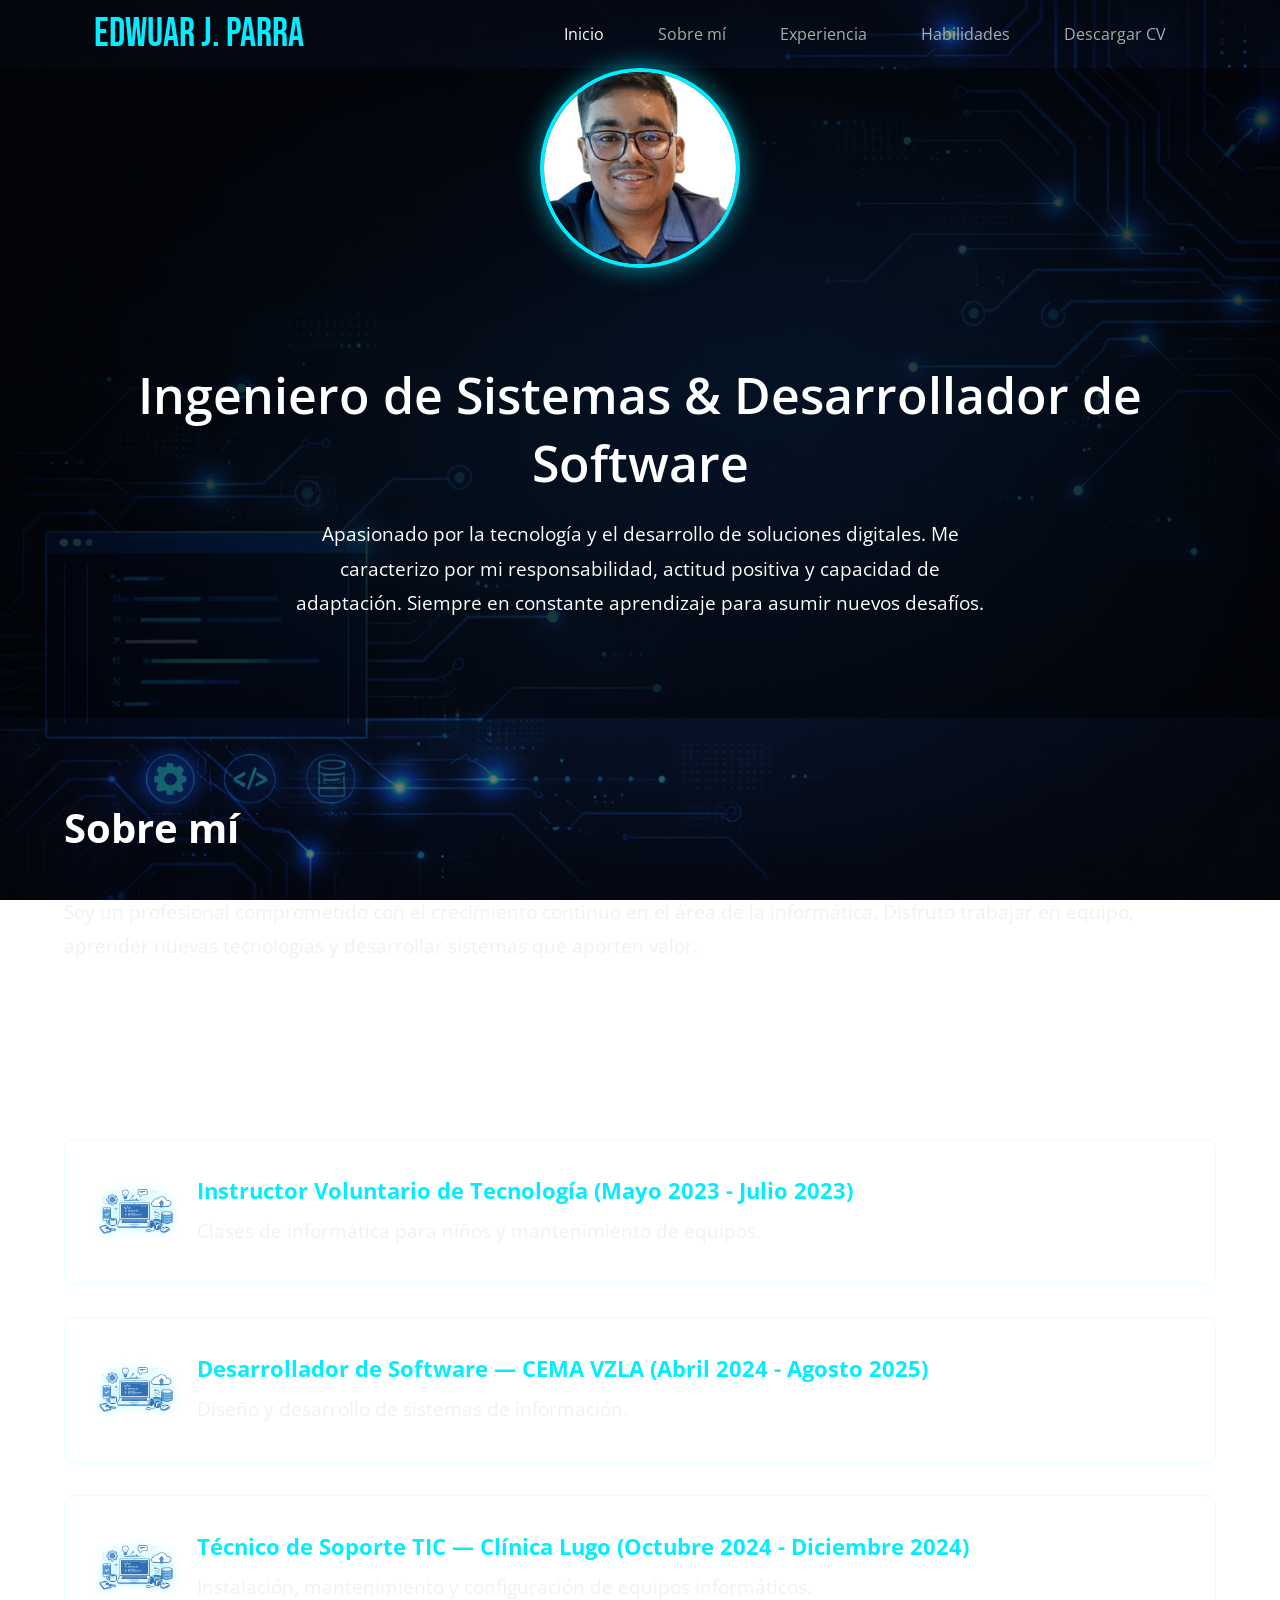
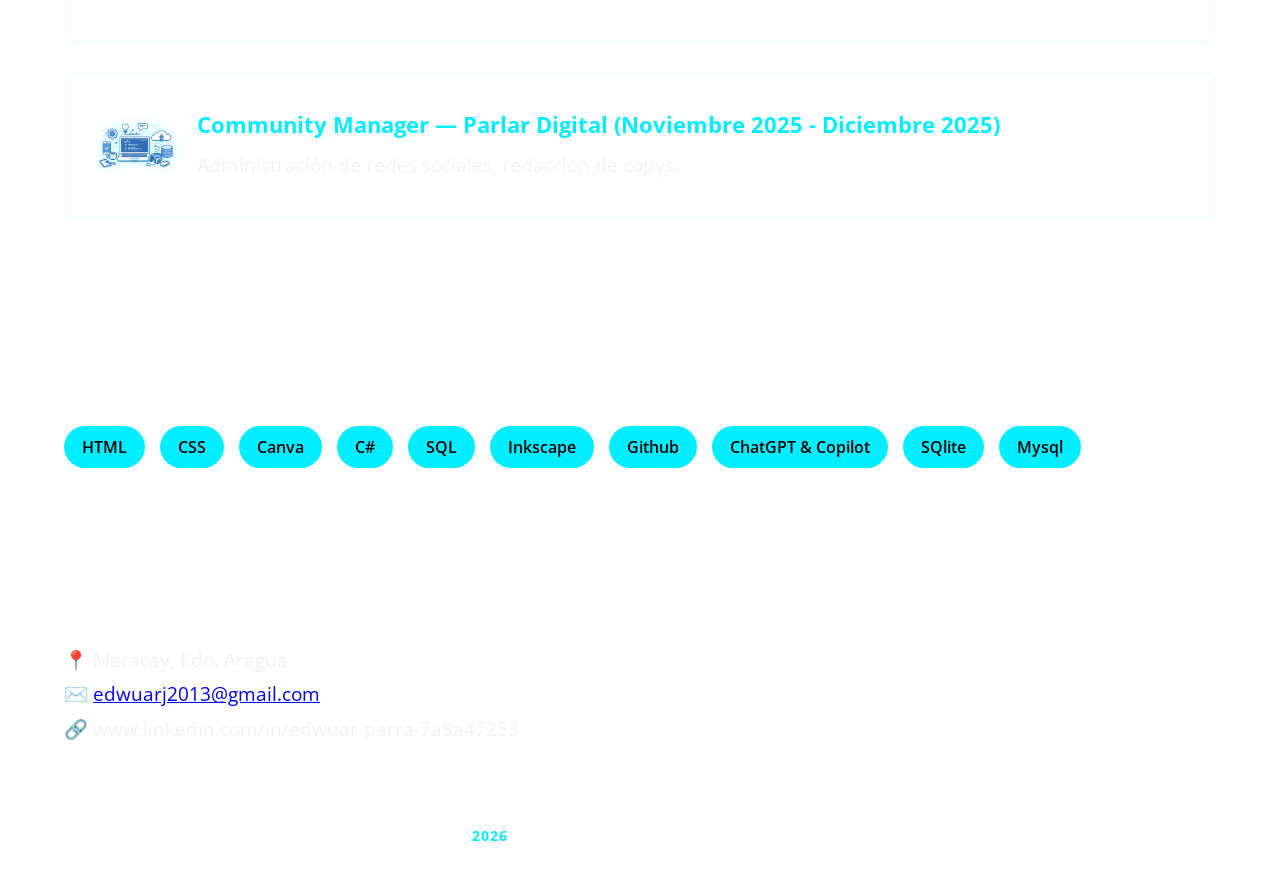
==== index.html @ 91e7e3d0 "Actualizacion del portafolio 26-2-2026" ====
<!DOCTYPE html>
<html lang="es">
<head>
	<meta charset="UTF-8">
	<meta name="viewport" content="width=device-width, initial-scale=1.0">
	<title>Portafolio | Edwuar J. Parra</title>

	<link rel="stylesheet" href="css/estilos.css">
	<link href="https://fonts.googleapis.com/css2?family=Bebas+Neue&family=Open+Sans:wght@400;600&display=swap" rel="stylesheet"> 
    <style>
        /* --- ESTILOS ADICIONALES PARA LAS TARJETAS --- */
        .card {
            display: flex; /* Alinea logo y texto en fila */
            align-items: center; /* Centra verticalmente */
            gap: 20px; /* Espacio entre el logo y el texto */
            background: rgba(255, 255, 255, 0.05); /* Un toque de fondo para visibilidad */
            padding: 2em;
            border-radius: 10px;
            margin-bottom: 2em;
            backdrop-filter: blur(5px);
            transition: transform .3s ease;
        }

        .card-logo {
            width: 80px; /* Ajusta el tamaño según necesites */
            height: 80px;
            object-fit: contain;
            flex-shrink: 0; /* Evita que el logo se encoja */
        }

        .card-contenido {
            flex: 1; /* El texto ocupa el resto del espacio */
        }

        /* Ajuste para móviles */
        @media screen and (max-width: 600px) {
            .card {
                flex-direction: column;
                text-align: center;
            }
        }
    </style>
</head>
<body>

	<header>
		<div class="contenedor">
			<h2 class="logotipo">Edwuar J. Parra</h2>

			<nav>
				<a href="#inicio" class="activo">Inicio</a>
				<a href="#sobre">Sobre mí</a>
				<a href="#experiencia">Experiencia</a>
				<a href="#habilidades">Habilidades</a>
				<a href="CV/Currículum Edwuar Jose Parra.pdf" download>Descargar CV</a>
			</nav>
		</div>
	</header>

	<main>

		<section id="inicio" class="pelicula-principal">
			<img src="img/Foto.jpg" alt="Foto de perfil">
			<div class="contenedor">
				<h3 class="titulo">Ingeniero de Sistemas & Desarrollador de Software</h3>
				<p class="descripcion">
					Apasionado por la tecnología y el desarrollo de soluciones digitales. 
					Me caracterizo por mi responsabilidad, actitud positiva y capacidad de adaptación. 
					Siempre en constante aprendizaje para asumir nuevos desafíos.
				</p>
			</div>
		</section>

		<section id="sobre" class="contenedor seccion">
			<h2>Sobre mí</h2>
			<p>
				Soy un profesional comprometido con el crecimiento continuo en el área de la informática.
				Disfruto trabajar en equipo, aprender nuevas tecnologías y desarrollar sistemas que aporten valor.
			</p>
		</section>

		<section id="experiencia" class="contenedor seccion">
			<h2>Experiencia Profesional</h2>

			<div class="card">
				<img src="img/Fondo 2.png" alt="Logo" class="card-logo">
				<div class="card-contenido">
					<h4>Instructor Voluntario de Tecnología (Mayo 2023 - Julio 2023)</h4>
					<p>Clases de informática para niños y mantenimiento de equipos.</p>
				</div>
			</div>

			<div class="card">
				<img src="img/Fondo 2.png" alt="Logo" class="card-logo">
				<div class="card-contenido">
					<h4>Desarrollador de Software — CEMA VZLA (Abril 2024 - Agosto 2025)</h4>
					<p>Diseño y desarrollo de sistemas de información.</p>
				</div>
			</div>

			<div class="card">
				<img src="img/Fondo 2.png" alt="Logo" class="card-logo">
				<div class="card-contenido">
					<h4>Técnico de Soporte TIC — Clínica Lugo (Octubre 2024 - Diciembre 2024)</h4>
					<p>Instalación, mantenimiento y configuración de equipos informáticos.</p>
				</div>
			</div>

			<div class="card">
				<img src="img/Fondo 2.png" alt="Logo" class="card-logo">
				<div class="card-contenido">
					<h4>Community Manager — Parlar Digital (Noviembre 2025 - Diciembre 2025)</h4>
					<p>Administración de redes sociales, redaccion de copys.</p>
				</div>
			</div>
		</section>

		<section id="habilidades" class="contenedor seccion">
			<h2>Habilidades</h2>
			<div class="habilidades-grid">
				<span class="badge">HTML</span>
				<span class="badge">CSS</span>
				<span class="badge">Canva</span>
				<span class="badge">C#</span>
				<span class="badge">SQL</span>
				<span class="badge">Inkscape</span>
				<span class="badge">Github</span>
				<span class="badge">ChatGPT & Copilot</span>
				<span class="badge">SQlite</span>
				<span class="badge">Mysql</span>
			</div>
		</section>

		<section id="contacto" class="contenedor seccion">
			<h2>Contacto</h2>
			<p>📍 Maracay, Edo. Aragua</p>
			<p>✉️ <a href="mailto:edwuarj2013@gmail.com">edwuarj2013@gmail.com</a></p>
			<p>🔗 www.linkedin.com/in/edwuar-parra-7a8a47253</p>
		</section>

	</main>

	<footer class="contenedor">
		<p>© <span id="year"></span> Edwuar J. Parra — Ingeniero de Sistemas</p>
	</footer>

	<script>
		document.getElementById('year').textContent = new Date().getFullYear();
	</script>

</body>
</html>
---- css/estilos.css ----
:root {
    --rojo: #00eeff;
    --fondo: #141414;
}

* {
    margin: 0;
    padding: 0;
    box-sizing: border-box;
}

body {
    background: linear-gradient(rgba(0,0,0,0.55), rgba(0,0,0,0.55)),
                url("../img/Fondo.png");
    background-size: cover;
    background-position: center;
    background-attachment: fixed;
    background-repeat: no-repeat;
    font-family: 'Open Sans', sans-serif;
    min-height: 100vh;
}

.contenedor {
    width: 90%;
    margin: auto;
}

/* ---- ----- ----- Header ----- ----- ----- */
header {
    padding: 10px 0;
}

header .contenedor {
    display: flex;
    justify-content: space-between;
    align-items: center;
}

header .logotipo {
    font-family: 'Bebas Neue', cursive;
    font-weight: normal;
    color: var(--rojo);
    font-size: 40px;
    transform: translateX(30px);
}

header nav a {
    color: #AAA;
    text-decoration: none;
    margin-right: 50px;
}

header nav a:hover,
header nav a.activo {
    color: #FFF;
}

/* ---- ----- ----- Pelicula Principal ----- ----- ----- */
.pelicula-principal {
    font-size: 16px;
    min-height: 40.62em;
    color: #fff;
    background: linear-gradient(rgba(0, 0, 0, .50), rgba(0,0,0,.50));
    margin-bottom: 3.12em;
    display: flex;
    justify-content: center;
    align-items: center;
    text-align: center;
    flex-direction: column;
}

.pelicula-principal img {
    width: 200px;
    height: 200px;
    object-fit: cover;
    border-radius: 50%;
    border: 4px solid var(--rojo);
    box-shadow: 0 0 25px rgba(0, 238, 255, 0.6);
    margin-bottom: 20px;
}

.pelicula-principal .titulo {
    font-weight: 600;
    font-size: 3.12em;
    margin-bottom: 0.4em;
}

.pelicula-principal .descripcion {
    max-width: 700px;
    margin: 0 auto 1.25em auto;
    font-size: 1.2em;
    line-height: 1.8em;
}

/* ---- ----- ----- Secciones Generales ----- ----- ----- */
.seccion {
    padding: 2em 0;    /* Antes era 5em. Ahora es más estrecho. */
    margin-bottom: 1em; /* Antes era 3em. Las secciones están más cerca. */
    background: transparent;
    color: #fff;
}

.seccion h2 {
    font-size: 2.5em;
    margin-bottom: 1em;
    color: #ffffff;
}

.seccion p {
    font-size: 1.2em;
    line-height: 1.8em;
    color: #f1f1f1;
}

/* ---- ----- ----- Experiencia (Cards con Logo) ----- ----- ----- */
.card {
    display: flex;
    align-items: center;
    gap: 25px;
    background: rgba(255, 255, 255, 0.03);
    padding: 2em;
    border-radius: 12px;
    margin-bottom: 2em;
    backdrop-filter: blur(8px);
    border: 1px solid rgba(0, 238, 255, 0.1);
    transition: transform 0.3s ease, border-color 0.3s ease;
}

.card:hover {
    transform: translateY(-5px);
    border-color: var(--rojo);
}

.card-logo {
    width: 90px;
    height: 90px;
    object-fit: contain;
    flex-shrink: 0;
    filter: drop-shadow(0 0 5px rgba(0, 238, 255, 0.3));
}

.card-contenido {
    flex: 1;
}

.card-contenido h4 {
    color: var(--rojo);
    margin-bottom: 8px;
    font-size: 1.4em;
}

/* ---- ----- ----- Habilidades ----- ----- ----- */
.habilidades-grid {
    display: flex;
    flex-wrap: wrap;
    gap: 15px;
    margin-top: 1em;
}

.badge {
    background: var(--rojo);
    color: #000;
    padding: 10px 18px;
    border-radius: 25px;
    font-weight: 600;
}

/* ---- ----- ----- Footer ----- ----- ----- */
footer {
    text-align: center;
    margin-top: 100px;
    padding: 30px 0;
    border-top: 1px solid rgba(255, 255, 255, 0.1);
}

footer p {
    color: #ffffff;
    font-size: 0.9em;
    letter-spacing: 1px;
}

footer span {
    color: var(--rojo);
    font-weight: bold;
}

/* ---- ----- ----- Media Queries ----- ----- ----- */
@media screen and (max-width: 800px) {
    header .contenedor {
        flex-direction: column;
        text-align: center;
    }

    header nav a {
        margin: 0 10px;
    }

    .pelicula-principal .titulo {
        font-size: 2em;
    }
}

@media screen and (max-width: 600px) {
    .card {
        flex-direction: column;
        text-align: center;
        gap: 15px;
    }

    .card-logo {
        width: 70px;
        height: 70px;
    }
}
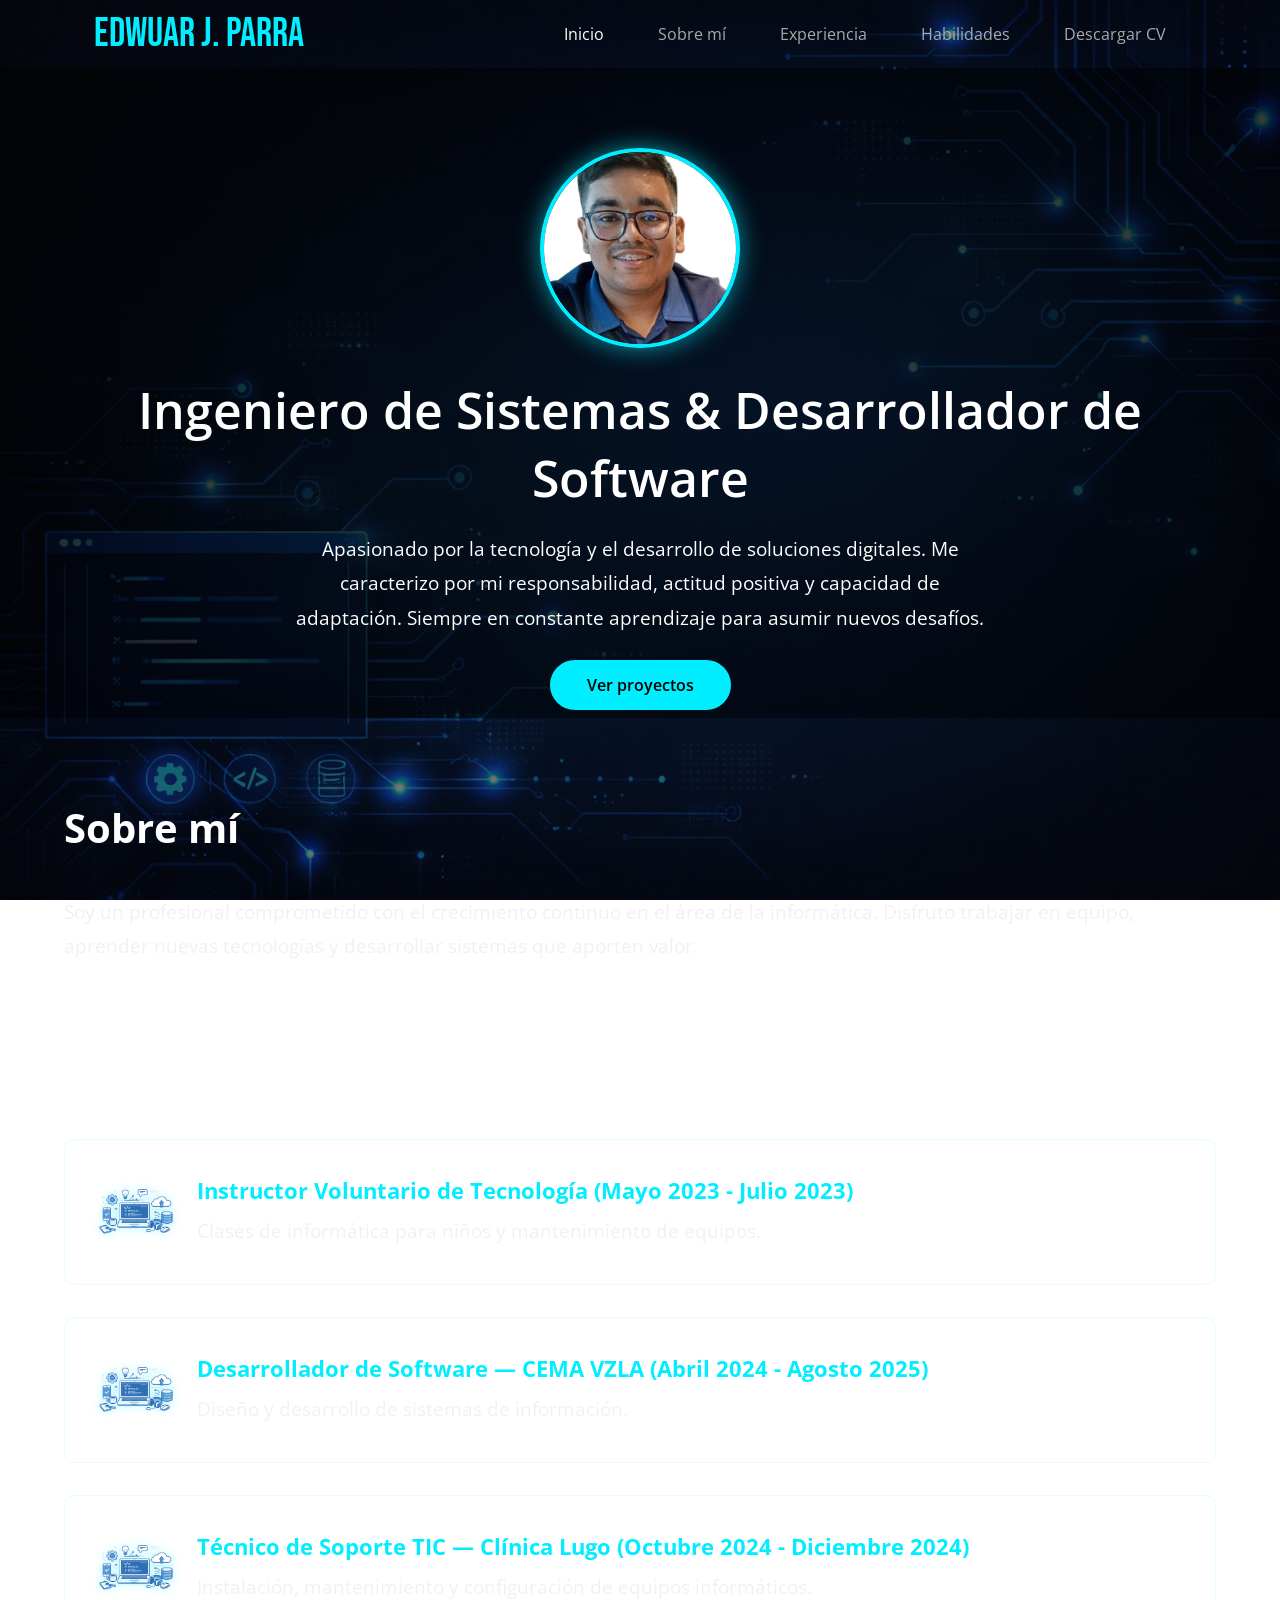
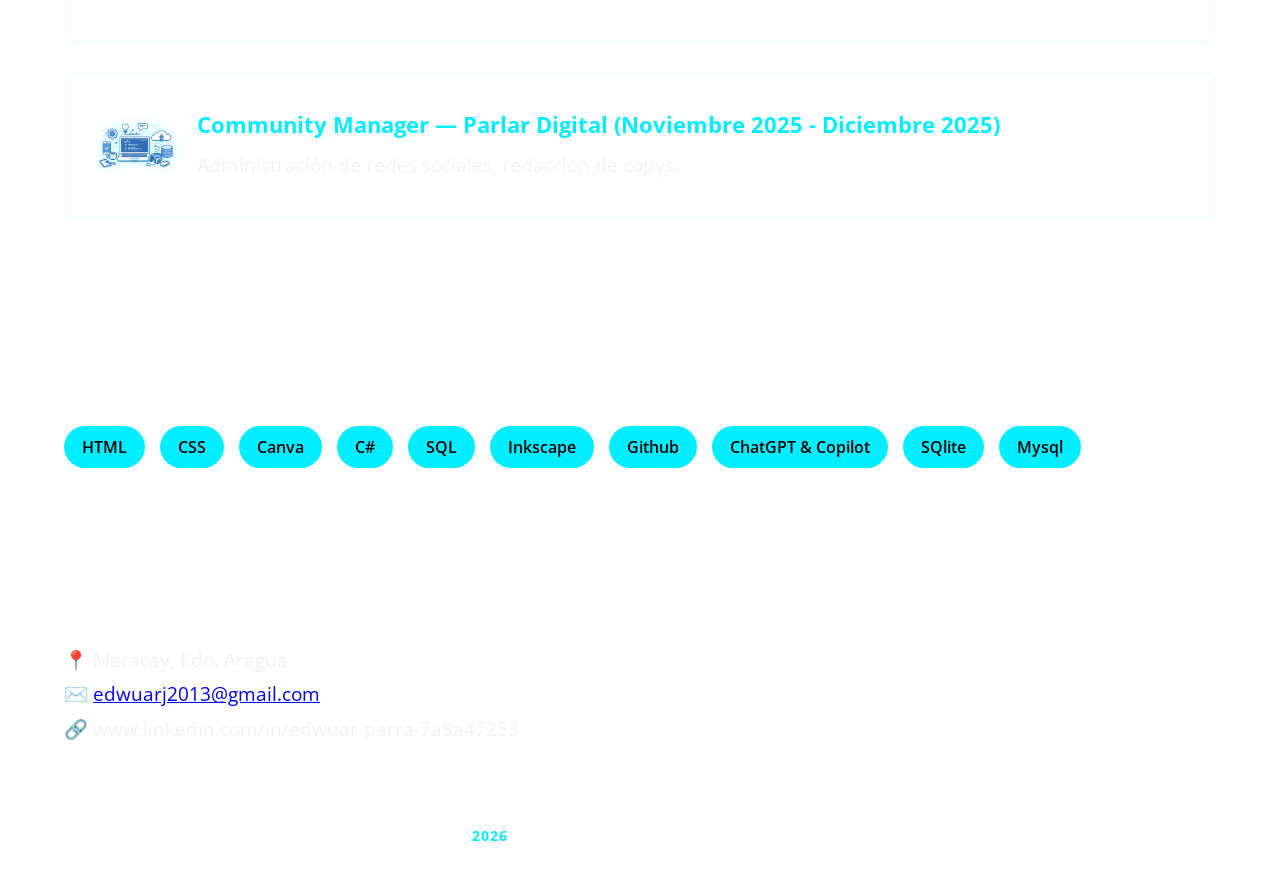
==== commit 96bc3c5d: "Actualizacion del portafolio 2-3-2026" ====
--- a/index.html
+++ b/index.html
@@ -68,6 +68,8 @@
 					Me caracterizo por mi responsabilidad, actitud positiva y capacidad de adaptación. 
 					Siempre en constante aprendizaje para asumir nuevos desafíos.
 				</p>
+				<a href="Ver_proyectos.html" class="proyectos">Ver proyectos</a>
+
 			</div>
 		</section>
 
--- a/css/estilos.css
+++ b/css/estilos.css
@@ -77,6 +77,8 @@
     border: 4px solid var(--rojo);
     box-shadow: 0 0 25px rgba(0, 238, 255, 0.6);
     margin-bottom: 20px;
+    /* Ajusta este valor para bajar o subir la foto */
+    margin-top: 80px; 
 }
 
 .pelicula-principal .titulo {
@@ -87,15 +89,36 @@
 
 .pelicula-principal .descripcion {
     max-width: 700px;
-    margin: 0 auto 1.25em auto;
+    margin: 0 auto 25px auto;
     font-size: 1.2em;
     line-height: 1.8em;
 }
 
+/* ---- BOTÓN PROYECTOS (Ahora fuera de las llaves de celular) ---- */
+.proyectos {
+    display: inline-block;
+    padding: 12px 35px;
+    background-color: var(--rojo) !important;
+    color: #000000 !important;
+    text-decoration: none;
+    font-weight: 600;
+    border-radius: 50px;
+    border: 2px solid var(--rojo);
+    transition: all 0.3s ease;
+    cursor: pointer;
+}
+
+.proyectos:hover {
+    background-color: transparent !important;
+    color: #ffffff !important;
+    box-shadow: 0 0 20px rgba(0, 238, 255, 0.5);
+    transform: scale(1.05);
+}
+
 /* ---- ----- ----- Secciones Generales ----- ----- ----- */
 .seccion {
-    padding: 2em 0;    /* Antes era 5em. Ahora es más estrecho. */
-    margin-bottom: 1em; /* Antes era 3em. Las secciones están más cerca. */
+    padding: 2em 0;
+    margin-bottom: 1em;
     background: transparent;
     color: #fff;
 }
@@ -112,7 +135,7 @@
     color: #f1f1f1;
 }
 
-/* ---- ----- ----- Experiencia (Cards con Logo) ----- ----- ----- */
+/* ---- ----- ----- Experiencia ----- ----- ----- */
 .card {
     display: flex;
     align-items: center;
@@ -168,7 +191,7 @@
 /* ---- ----- ----- Footer ----- ----- ----- */
 footer {
     text-align: center;
-    margin-top: 100px;
+    margin-top: 60px;
     padding: 30px 0;
     border-top: 1px solid rgba(255, 255, 255, 0.1);
 }
@@ -211,4 +234,78 @@
         width: 70px;
         height: 70px;
     }
+
+    
+}
+
+/* --- ESTE BLOQUE DEBE IR AL FINAL DE TU CSS, FUERA DE CUALQUIER LLAVE --- */
+
+/* --- TÍTULO PRINCIPAL --- */
+.titulo-pagina {
+    font-family: 'Bebas Neue', cursive;
+    color: #ffffff;          /* Color blanco */
+    font-size: 3.5em;
+    text-align: center;      /* Centrado */
+    margin-top: 60px;
+    margin-bottom: 80px;     /* Más espacio entre el título y el proyecto */
+    letter-spacing: 2px;
+}
+
+/* --- CONTENEDOR DEL PROYECTO --- */
+.proyecto-item {
+    display: flex;
+    align-items: center;     /* Alinea verticalmente imagen y texto */
+    justify-content: center;
+    gap: 50px;               /* Espacio entre imagen y texto */
+    background: rgba(255, 255, 255, 0.05);
+    padding: 50px;
+    border-radius: 15px;
+    backdrop-filter: blur(10px);
+    border: 1px solid rgba(0, 238, 255, 0.2);
+    margin-bottom: 50px;
+}
+
+/* --- IMAGEN (Más grande) --- */
+.proyecto-item .proyecto-imagen {
+    flex: 0 0 auto;
+    width: 450px;            /* Tamaño de la imagen aumentado */
+}
+
+.proyecto-item .proyecto-imagen img {
+    width: 100% !important;
+    max-width: 450px !important; 
+    height: auto;
+    border-radius: 10px;
+    border: 2px solid var(--rojo);
+    box-shadow: 0 5px 25px rgba(0, 238, 255, 0.2);
+}
+
+/* --- TEXTO A LA DERECHA --- */
+.proyecto-item .proyecto-texto {
+    flex: 1;
+    color: #ffffff;          /* Texto en color blanco */
+}
+
+.proyecto-item .proyecto-texto h3 {
+    color: var(--rojo);      /* El título del sistema en tu azul celeste */
+    font-size: 2.2em;
+    margin-bottom: 20px;
+}
+
+.proyecto-item .proyecto-texto p {
+    color: #ffffff;          /* Párrafo en blanco */
+    font-size: 1.25em;
+    line-height: 1.8;
+}
+
+/* Ajuste para que no se rompa en celulares */
+@media screen and (max-width: 900px) {
+    .proyecto-item {
+        flex-direction: column;
+        text-align: center;
+    }
+    .proyecto-item .proyecto-imagen {
+        width: 100%;
+        max-width: 400px;
+    }
 }
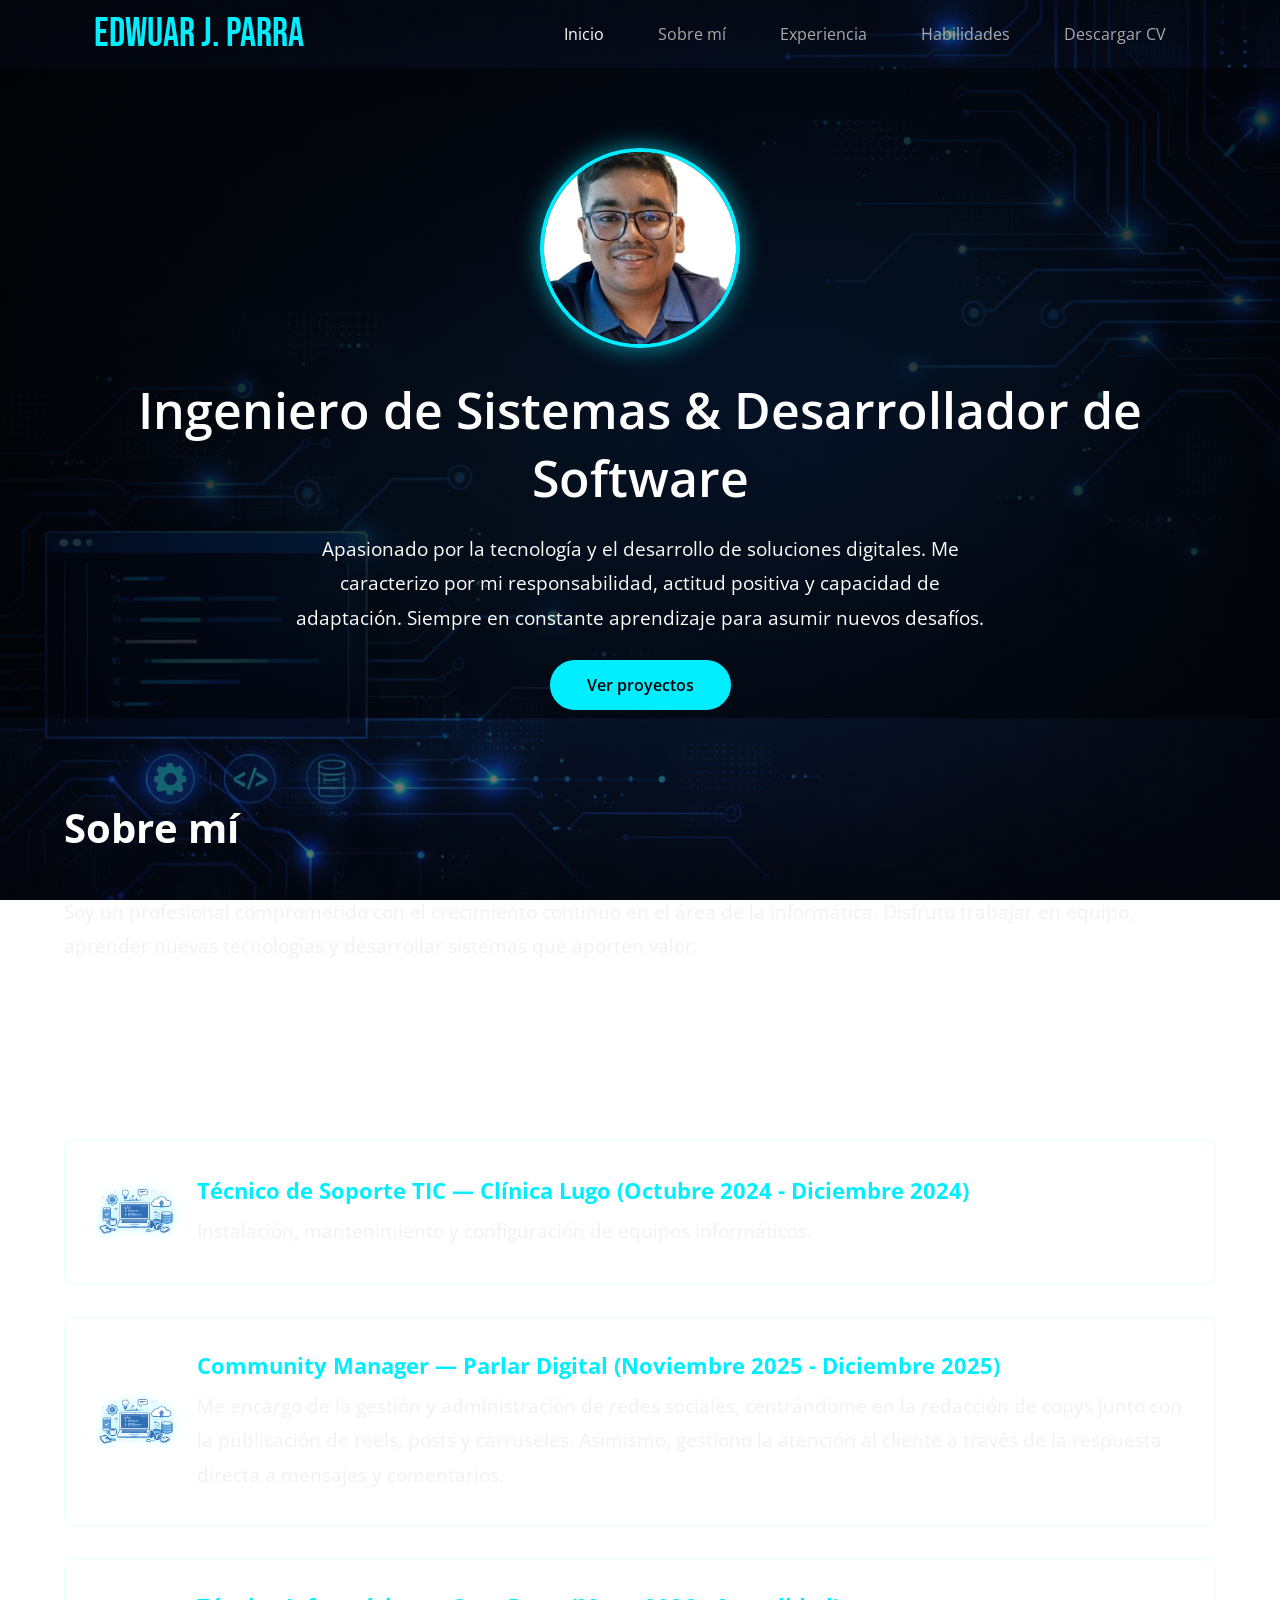
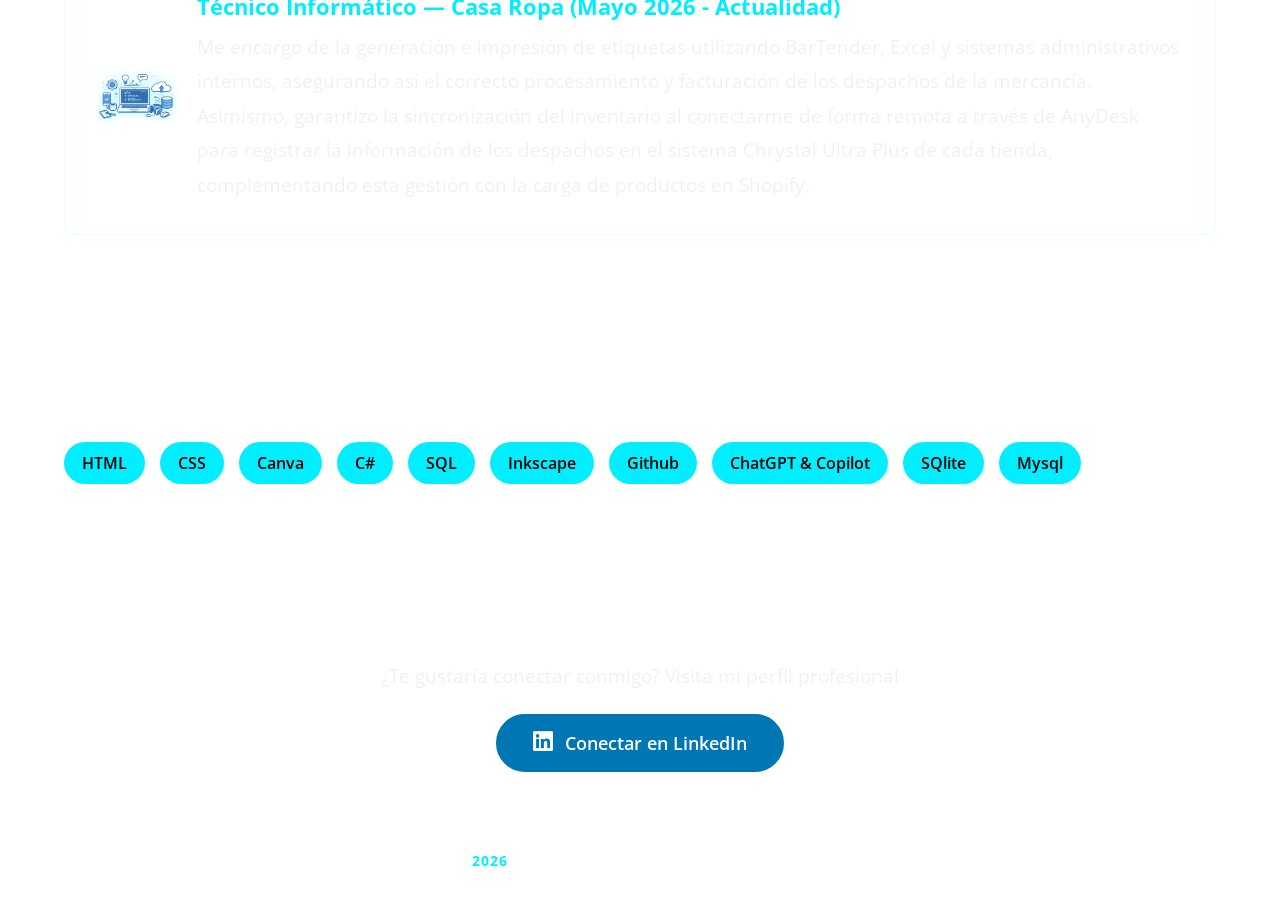
==== commit 9fbc6d42: "Actualizacion del portafolio 14-6-2026" ====
--- a/index.html
+++ b/index.html
@@ -5,15 +5,17 @@
 	<meta name="viewport" content="width=device-width, initial-scale=1.0">
 	<title>Portafolio | Edwuar J. Parra</title>
 
+    <link rel="stylesheet" href="https://cdnjs.cloudflare.com/ajax/libs/font-awesome/6.0.0/css/all.min.css">
 	<link rel="stylesheet" href="css/estilos.css">
 	<link href="https://fonts.googleapis.com/css2?family=Bebas+Neue&family=Open+Sans:wght@400;600&display=swap" rel="stylesheet"> 
+    
     <style>
         /* --- ESTILOS ADICIONALES PARA LAS TARJETAS --- */
         .card {
-            display: flex; /* Alinea logo y texto en fila */
-            align-items: center; /* Centra verticalmente */
-            gap: 20px; /* Espacio entre el logo y el texto */
-            background: rgba(255, 255, 255, 0.05); /* Un toque de fondo para visibilidad */
+            display: flex;
+            align-items: center;
+            gap: 20px;
+            background: rgba(255, 255, 255, 0.05);
             padding: 2em;
             border-radius: 10px;
             margin-bottom: 2em;
@@ -22,14 +24,43 @@
         }
 
         .card-logo {
-            width: 80px; /* Ajusta el tamaño según necesites */
+            width: 80px;
             height: 80px;
             object-fit: contain;
-            flex-shrink: 0; /* Evita que el logo se encoja */
+            flex-shrink: 0;
         }
 
         .card-contenido {
-            flex: 1; /* El texto ocupa el resto del espacio */
+            flex: 1;
+        }
+
+        /* --- BOTÓN DE LINKEDIN --- */
+        .boton-linkedin {
+            display: inline-flex;
+            align-items: center;
+            gap: 12px;
+            padding: 15px 35px;
+            background-color: #0077b5; /* Azul LinkedIn */
+            color: #ffffff;
+            text-decoration: none;
+            font-weight: 600;
+            border-radius: 50px;
+            border: 2px solid #0077b5;
+            transition: all 0.3s ease;
+            margin-top: 20px;
+            cursor: pointer;
+            font-size: 1.1em;
+        }
+
+        .boton-linkedin:hover {
+            background-color: transparent;
+            color: #0077b5;
+            box-shadow: 0 0 20px rgba(0, 119, 181, 0.6);
+            transform: scale(1.05);
+        }
+
+        .boton-linkedin i {
+            font-size: 1.3em;
         }
 
         /* Ajuste para móviles */
@@ -69,7 +100,6 @@
 					Siempre en constante aprendizaje para asumir nuevos desafíos.
 				</p>
 				<a href="Ver_proyectos.html" class="proyectos">Ver proyectos</a>
-
 			</div>
 		</section>
 
@@ -87,22 +117,6 @@
 			<div class="card">
 				<img src="img/Fondo 2.png" alt="Logo" class="card-logo">
 				<div class="card-contenido">
-					<h4>Instructor Voluntario de Tecnología (Mayo 2023 - Julio 2023)</h4>
-					<p>Clases de informática para niños y mantenimiento de equipos.</p>
-				</div>
-			</div>
-
-			<div class="card">
-				<img src="img/Fondo 2.png" alt="Logo" class="card-logo">
-				<div class="card-contenido">
-					<h4>Desarrollador de Software — CEMA VZLA (Abril 2024 - Agosto 2025)</h4>
-					<p>Diseño y desarrollo de sistemas de información.</p>
-				</div>
-			</div>
-
-			<div class="card">
-				<img src="img/Fondo 2.png" alt="Logo" class="card-logo">
-				<div class="card-contenido">
 					<h4>Técnico de Soporte TIC — Clínica Lugo (Octubre 2024 - Diciembre 2024)</h4>
 					<p>Instalación, mantenimiento y configuración de equipos informáticos.</p>
 				</div>
@@ -112,7 +126,15 @@
 				<img src="img/Fondo 2.png" alt="Logo" class="card-logo">
 				<div class="card-contenido">
 					<h4>Community Manager — Parlar Digital (Noviembre 2025 - Diciembre 2025)</h4>
-					<p>Administración de redes sociales, redaccion de copys.</p>
+					<p>Me encargo de la gestión y administración de redes sociales, centrándome en la redacción de copys junto con la publicación de reels, posts y carruseles. Asimismo, gestiono la atención al cliente a través de la respuesta directa a mensajes y comentarios.</p>
+				</div>
+			</div>
+
+			<div class="card">
+				<img src="img/Fondo 2.png" alt="Logo" class="card-logo">
+				<div class="card-contenido">
+					<h4>Técnico Informático — Casa Ropa (Mayo 2026 - Actualidad)</h4>
+					<p>Me encargo de la generación e impresión de etiquetas utilizando BarTender, Excel y sistemas administrativos internos, asegurando así el correcto procesamiento y facturación de los despachos de la mercancía. Asimismo, garantizo la sincronización del inventario al conectarme de forma remota a través de AnyDesk para registrar la información de los despachos en el sistema Chrystal Ultra Plus de cada tienda, complementando esta gestión con la carga de productos en Shopify.</p>
 				</div>
 			</div>
 		</section>
@@ -133,11 +155,13 @@
 			</div>
 		</section>
 
-		<section id="contacto" class="contenedor seccion">
+		<section id="contacto" class="contenedor seccion" style="text-align: center;">
 			<h2>Contacto</h2>
-			<p>📍 Maracay, Edo. Aragua</p>
-			<p>✉️ <a href="mailto:edwuarj2013@gmail.com">edwuarj2013@gmail.com</a></p>
-			<p>🔗 www.linkedin.com/in/edwuar-parra-7a8a47253</p>
+			<p>¿Te gustaría conectar conmigo? Visita mi perfil profesional</p>
+            
+            <a href="https://www.linkedin.com/in/edwuar-parra-7a8a47253" target="_blank" class="boton-linkedin">
+                <i class="fab fa-linkedin"></i> Conectar en LinkedIn
+            </a>
 		</section>
 
 	</main>
--- a/css/estilos.css
+++ b/css/estilos.css
@@ -271,14 +271,7 @@
     width: 450px;            /* Tamaño de la imagen aumentado */
 }
 
-.proyecto-item .proyecto-imagen img {
-    width: 100% !important;
-    max-width: 450px !important; 
-    height: auto;
-    border-radius: 10px;
-    border: 2px solid var(--rojo);
-    box-shadow: 0 5px 25px rgba(0, 238, 255, 0.2);
-}
+
 
 /* --- TEXTO A LA DERECHA --- */
 .proyecto-item .proyecto-texto {
@@ -308,4 +301,32 @@
         width: 100%;
         max-width: 400px;
     }
+}
+
+/* Estilos para el Carrusel */
+.swiper {
+    width: 100%;
+    height: 100%;
+    border-radius: 10px;
+    border: 2px solid var(--rojo);
+    box-shadow: 0 5px 25px rgba(0, 238, 255, 0.2);
+}
+
+.swiper-slide img {
+    display: block;
+    width: 100%;
+    height: auto;
+    object-fit: cover;
+}
+
+/* Personalizar colores de flechas y puntos */
+:root {
+    --swiper-navigation-size: 25px; /* Tamaño de flechas */
+    --swiper-theme-color: #00eeff;  /* Color celeste de tu proyecto */
+}
+
+.swiper-button-next, .swiper-button-prev {
+    background: rgba(0, 0, 0, 0.5);
+    padding: 30px 20px;
+    border-radius: 5px;
 }
